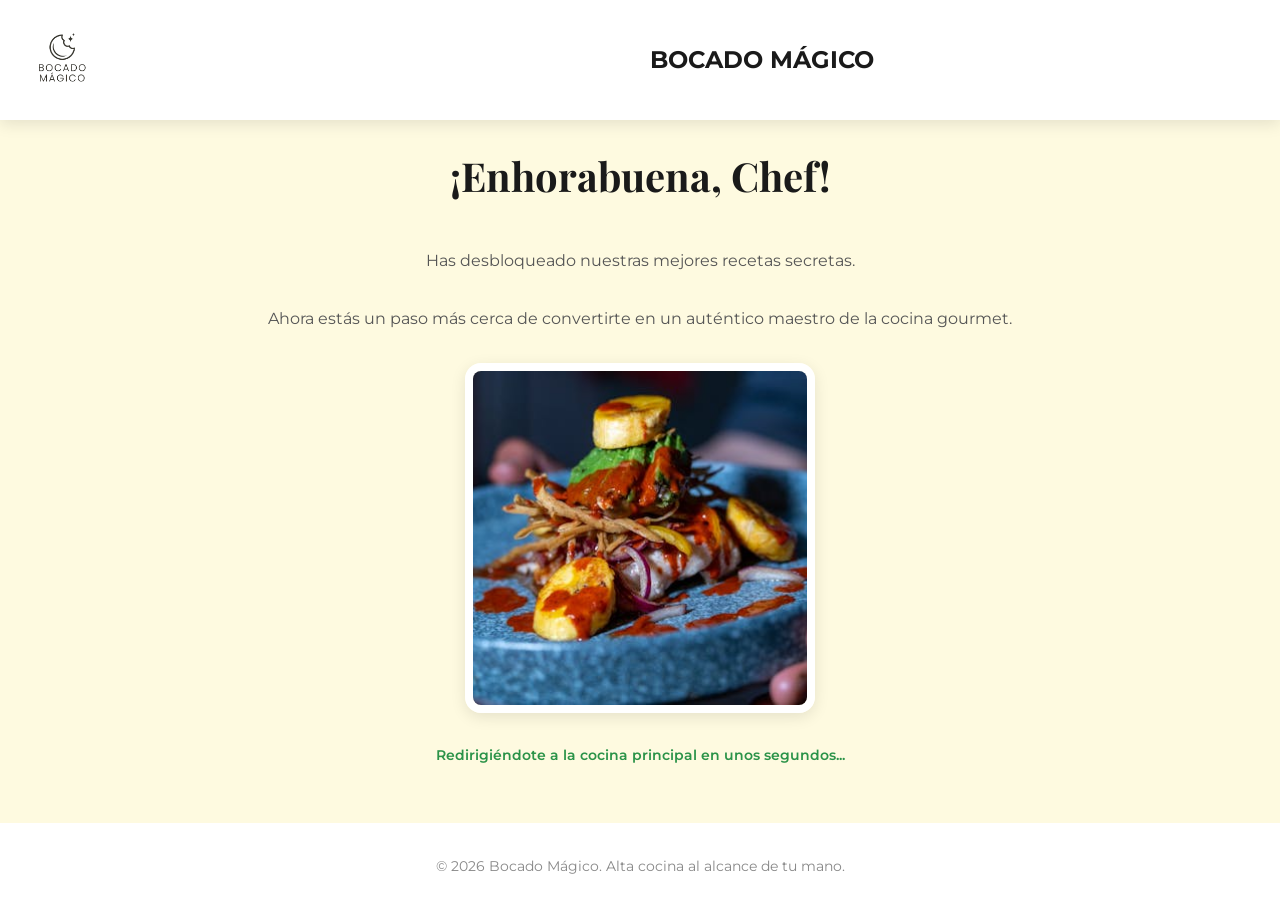
==== bienvenida.html @ b7cb54e4 "Subida página de bienvenida" ====
<!DOCTYPE html>
<html lang="es">
<head>
    <meta charset="UTF-8">
    <meta name="viewport" content="width=device-width, initial-scale=1.0">
    <title>Bocado Mágico | ¡Bienvenido Chef!</title>
    <link rel="stylesheet" href="./assets/css/styles.css">
</head>
<body>
<header class="cabecera">
    <a class="navegacion__enlace" href="./index.html">
        <img class="cabecera__logo" src="./assets/imgs/logo.png" alt="Bocado Mágico Logo">
    </a>
    <h1 class="cabecera__titulo">Bocado Mágico</h1>
    <nav></nav></header>

<main>
    <section class="introduccion">
        <h2 class="introduccion__titulo">¡Enhorabuena, Chef!</h2>
        <p class="introduccion__descripcion">Has desbloqueado nuestras mejores recetas secretas.</p>
        <p class="introduccion__descripcion">Ahora estás un paso más cerca de convertirte en un auténtico maestro de la cocina gourmet.</p>

        <article class="platos">
            <img class="introduccion__platillo" src="./assets/imgs/platillo.png" alt="Plato Maestro">
        </article>

        <p class="mensaje-exito" >Redirigiéndote a la cocina principal en unos segundos...</p>
    </section>
</main>
<script>
    setTimeout(() => {
        window.location.href = "index.html";
    }, 5000);
</script>

<footer class="pie-pagina">
    <p>&copy; 2026 Bocado Mágico. Alta cocina al alcance de tu mano.</p>
</footer>
---- assets/css/styles.css ----
/* =========================
   1. Variables y Reset
   ========================= */
@import url('https://fonts.googleapis.com/css2?family=Comic+Relief:wght@400;700&family=Montserrat:ital,wght@0,100..900;1,100..900&family=Open+Sans:ital,wght@0,300..800;1,300..800&family=Roboto:ital,wght@0,100..900;1,100..900&family=Syne+Mono&display=swap');
@import url('https://fonts.googleapis.com/css2?family=Montserrat:wght@300;400;600;700&family=Playfair+Display:ital,wght@0,400..900;1,400..900&display=swap');@import url('https://fonts.googleapis.com/css2?family=Montserrat:wght@300;400;600;700&family=Playfair+Display:ital,wght@0,400..900;1,400..900&display=swap');

:root {
    --color-principal: #d4a373;
    --color-oscuro: #1a1a1a;
    --color-claro: #fefae0;
    --color-blanco: #ffffff;
    --color-gris-suave: #f4f4f4;
    --fuente-base: 'Montserrat', sans-serif;
    --fuente-titulos: 'Playfair Display', serif;
    --shadow: 0 4px 15px rgba(0,0,0,0.1);
}

* {
    margin: 0;
    padding: 0;
    outline: 0;
    list-style-type:none ;
    box-sizing: border-box;
}

body {
    display: flex;
    flex-direction: column;
    font-family: var(--fuente-base);
    background-color: var(--color-claro);
    color: var(--color-oscuro);
    line-height: 1.6;
    min-height: 100vh;
}

main{
    flex: 1;
}

/* =========================
   2. Cabecera
   ========================= */
.cabecera {
    display: flex;
    justify-content: space-evenly;
    gap:1rem;
    align-items: center;
    background-color: var(--color-blanco);
    padding: 1rem;
    box-shadow: var(--shadow);
}


.cabecera__logo {
    width: 60px;
    transition: transform 0.3s ease;
}

.cabecera__logo:hover {
    transform: scale(1.1);
}

.cabecera__titulo {
    width: 80%;
    font-size: 1.5rem;
    font-weight: 700;
    text-align: center;
    text-transform: uppercase;
    color: var(--color-oscuro);
}

.navegacion__enlace{
    width: 20%;
}

.navegacion__identificacion{
    display: flex;
    justify-content: space-around;
    align-items: center;
    width: 20%;
    gap:0.5rem;
    padding:2rem;
    font-family: Montserrat;
    font-weight: 500;
}

.navegacion__lista {
    display: flex;
    align-items: center;
    list-style: none;
}

.navegacion__enlace {
    color: var(--color-oscuro);
    text-decoration: none;
    font-weight: 600;
    font-size: 0.9rem;
    display: flex;
    align-items: center;
    gap: 0.5rem;
    padding: 0.5rem 1rem;
    border-radius: 5px;
    transition: all 0.3s ease;
}

.navegacion__enlace:hover {
    background-color: var(--color-principal);
    color: var(--color-blanco);
}

.navegacion__usuario {
    width: 24px;
}

/* =========================
   3. Contenido Principal
   ========================= */
.introduccion {
    text-align: center;
    padding: 1.5rem;
}

.introduccion__titulo {
    font-family: var(--fuente-titulos);
    font-size: 2.5rem;
    margin-bottom: 1.5rem;
    color: var(--color-oscuro);
}

.introduccion__descripcion {
    font-size: 1rem;
    color: #555;
    padding: 1rem;
}

/* =========================
   4. Formulario Login
   ========================= */
.login {
    display: flex;
    flex-direction: column;
    align-items: center;
    justify-content: center;
    min-height: 70vh;
}

.login__titulo {
    font-family: var(--fuente-titulos);
    padding:1rem;
    font-size: 2rem;
}

.login__formulario {
    background: var(--color-blanco);
    padding: 2.5rem;
    border-radius: 15px;
    box-shadow: var(--shadow);
    width: 100%;
    max-width: 400px;
    display: flex;
    flex-direction: column;
    gap: 1.5rem;
}

.login__etiqueta {
    font-weight: 600;
    font-size: 0.9rem;
    display: flex;
    flex-direction: column;
    gap: 0.5rem;
}

.login__input {
    padding: 0.8rem;
    border: 1px solid #ddd;
    border-radius: 8px;
    font-family: inherit;
    outline: none;
    transition: border-color 0.3s;
}

.login__input:focus {
    border-color: var(--color-principal);
}

.login__boton {
    background-color: var(--color-oscuro);
    color: var(--color-blanco);
    padding: 1rem;
    border: none;
    border-radius: 8px;
    font-weight: 700;
    cursor: pointer;
    transition: background 0.3s, transform 0.2s;
}

.login__boton:hover {
    background-color: var(--color-principal);
    transform: translateY(-2px);
}

@media (max-width: 600px) {
    .cabecera { flex-direction: column; gap: 1rem; }
    .introduccion__titulo { font-size: 1.8rem; }
}


.platos {
    display: flex;
    justify-content: center;
    align-items: center;
    gap: 3rem;
    flex-wrap: wrap;
    margin: 0 auto;
    padding: 1rem;
    max-width: 1100px;
}

.introduccion__platillo {
    width: 350px;
    height: 350px;
    object-fit: cover;

    border: 8px solid var(--color-blanco);
    border-radius: 1rem;
    box-shadow: var(--shadow);
    overflow: hidden;
    transition: transform 0.4s ease, border-color 0.4s ease;
}

.introduccion__platillo:hover {
    transform: translateY(-10px) scale(1.02);
    border-color: var(--color-principal);
    cursor: pointer;
}

@media (max-width: 800px) {
    .platos {
        gap: 1.5rem;
    }

    .introduccion__platillo {
        width: 90%;
        height: auto;
        aspect-ratio: 1 / 1;
    }
}

/* =========================
   4. Pie de página
   ========================= */
.pie-pagina {
    text-align: center;
    padding: 2rem;
    background-color: var(--color-blanco);
    margin-top: 2rem;
    font-size: 0.9rem;
    color: #888;
}

/* =========================
   5. Estilos feedback visual
   ========================= */

.mensaje-error {
    color: #d62828;
    font-size: 0.85rem;
    font-weight: 600;
    text-align: center;
    margin-top: 1rem;
    font-family: var(--fuente-base);
}

.mensaje-exito {
    color: #2b9348;
    font-size: 0.85rem;
    font-weight: 600;
    text-align: center;
    margin-top: 1rem;
    font-family: var(--fuente-base);
}
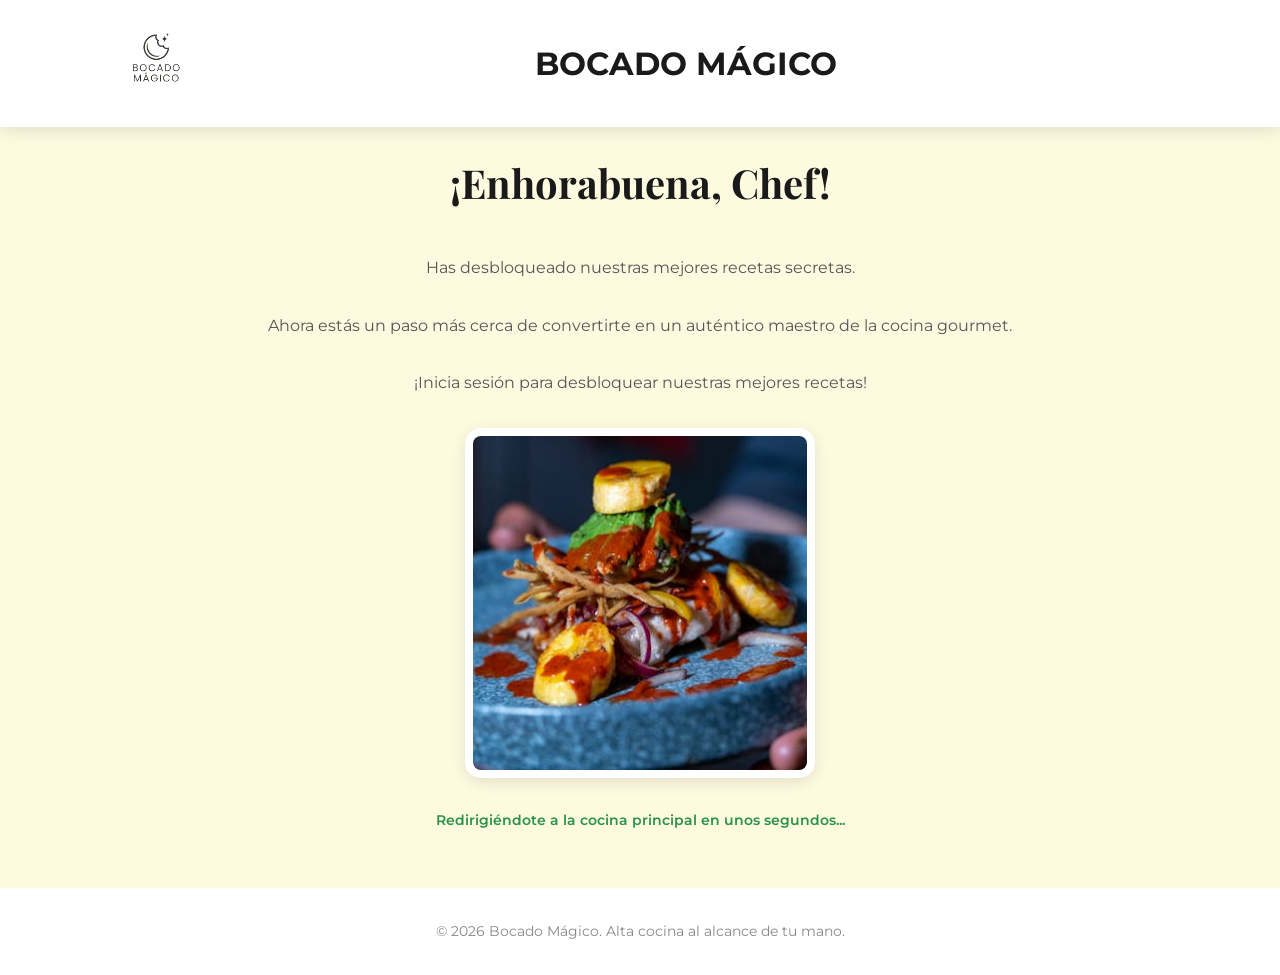
==== commit 00dd39eb: "Párrafo de incitación al inicio de sesión añadido" ====
--- a/bienvenida.html
+++ b/bienvenida.html
@@ -19,6 +19,7 @@
         <h2 class="introduccion__titulo">¡Enhorabuena, Chef!</h2>
         <p class="introduccion__descripcion">Has desbloqueado nuestras mejores recetas secretas.</p>
         <p class="introduccion__descripcion">Ahora estás un paso más cerca de convertirte en un auténtico maestro de la cocina gourmet.</p>
+        <p class="introduccion__descripcion">¡Inicia sesión para desbloquear nuestras mejores recetas!</p>
 
         <article class="platos">
             <img class="introduccion__platillo" src="./assets/imgs/platillo.png" alt="Plato Maestro">
--- a/assets/css/styles.css
+++ b/assets/css/styles.css
@@ -21,6 +21,7 @@
     outline: 0;
     list-style-type:none ;
     box-sizing: border-box;
+    text-decoration: none;
 }
 
 body {
@@ -48,6 +49,11 @@
     background-color: var(--color-blanco);
     padding: 1rem;
     box-shadow: var(--shadow);
+}
+
+.cabecera__enlace{
+    width: 20%;
+    text-align: center;
 }
 
 
@@ -61,23 +67,26 @@
 }
 
 .cabecera__titulo {
-    width: 80%;
-    font-size: 1.5rem;
+    width: 60%;
+    font-size: 2rem;
     font-weight: 700;
     text-align: center;
     text-transform: uppercase;
     color: var(--color-oscuro);
 }
 
-.navegacion__enlace{
+.cabecera__navegacion{
     width: 20%;
 }
 
+.navegacion{
+    width: 20%;
+}
+
 .navegacion__identificacion{
     display: flex;
     justify-content: space-around;
     align-items: center;
-    width: 20%;
     gap:0.5rem;
     padding:2rem;
     font-family: Montserrat;
@@ -91,25 +100,23 @@
 }
 
 .navegacion__enlace {
-    color: var(--color-oscuro);
-    text-decoration: none;
-    font-weight: 600;
-    font-size: 0.9rem;
-    display: flex;
-    align-items: center;
+    display: block;
+    width: fit-content;
+    color: var(--color-oscuro);
+    font-weight: 600;
+    font-size: 0.9rem;
     gap: 0.5rem;
     padding: 0.5rem 1rem;
-    border-radius: 5px;
+    border-radius: 1rem;
     transition: all 0.3s ease;
 }
 
 .navegacion__enlace:hover {
     background-color: var(--color-principal);
-    color: var(--color-blanco);
 }
 
 .navegacion__usuario {
-    width: 24px;
+    max-width: 30px;
 }
 
 /* =========================
@@ -278,4 +285,15 @@
     text-align: center;
     margin-top: 1rem;
     font-family: var(--fuente-base);
-}+}
+
+.login__enlace{
+    color: var(--color-oscuro);
+    font-weight: 600;
+    font-size: 0.9rem;
+    gap: 0.5rem;
+    padding: 0.5rem 1rem;
+    border-radius: 1rem;
+    transition: all 0.3s ease;
+    color: #B57B72;
+}
